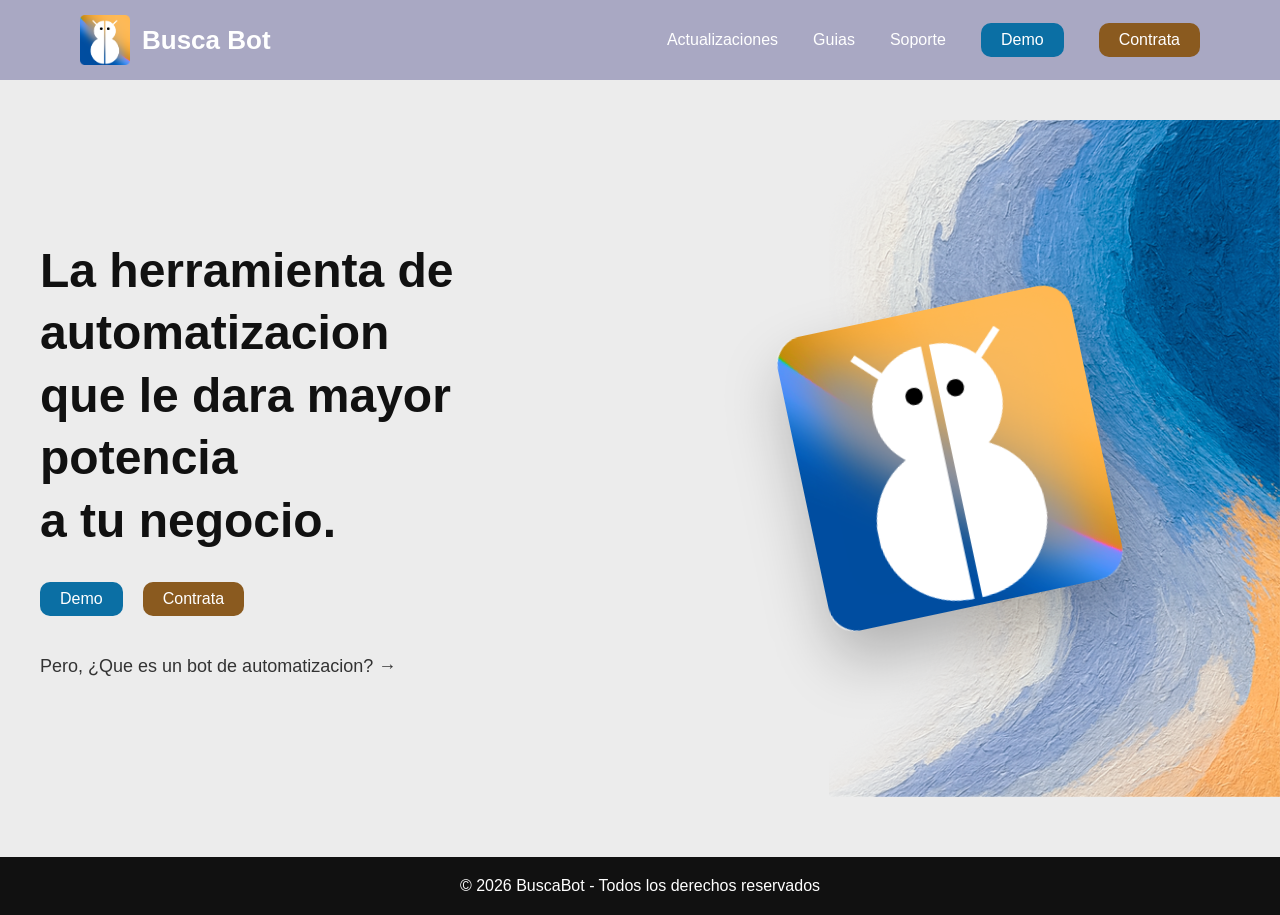
==== index.html @ aaa68b49 "Primera pagina beta 1 puede mejorar" ====
<!DOCTYPE html>
<html lang="es">
<head>
  <meta charset="UTF-8">
  <meta name="viewport" content="width=device-width, initial-scale=1.0">
  <title>BuscaBot</title>
  <link rel="icon" href="Imagenes/BBico.png">
 <link rel="stylesheet" href="diseño.css">
</head>

<body>

<header>
  <div class="header-box">
    
    <div class="logo-area">
      <img src="Imagenes/BBico.png" width="50">
      <h1>Busca Bot</h1>
    </div>

    <nav>
      <a href="#">Actualizaciones</a>
      <a href="#">Guias</a>
      <a href="#">Soporte</a>

      <a href="#" class="btn-demo">Demo</a>
      <a href="#" class="btn-contrata">Contrata</a>
    </nav>

  </div>
</header>

<main>

  <!-- HERO NUEVO -->
  <section class="hero">
    <div class="hero-container">

      <div class="hero-left">
        <h2>
          La herramienta de automatizacion<br>
          que le dara mayor potencia<br>
          a tu negocio.
        </h2>

        <div class="hero-buttons">
          <a href="#" class="btn-demo">Demo</a>
          <a href="#" class="btn-contrata">Contrata</a>
        </div>

        <p class="hero-link">
          Pero, ¿Que es un bot de automatizacion? →
        </p>
      </div>
      
      <div class="hero-right">
        <img src="Imagenes/BBico.png" alt="Bot">
      </div>

    </div>
  </section>

</main>

<footer>
  <p>© 2026 BuscaBot - Todos los derechos reservados</p>
</footer>

</body>
</html>
---- diseño.css ----
/* =========================
   RESET GENERAL
========================= */
*{
  margin:0;
  padding:0;
  box-sizing:border-box;
}

body{
  font-family:"Century Gothic", sans-serif;
  background:#ececec;
  overflow-x:hidden;
}

/* =========================
   HEADER
========================= */
header{
  position:fixed;
  top:0;
  width:100%;
  background:#a9a8c3;
  z-index:1000;
}

.header-box{
  max-width:1200px;
  margin:auto;
  padding:15px 40px;
  display:flex;
  justify-content:space-between;
  align-items:center;
}

.logo-area{
  display:flex;
  align-items:center;
  gap:12px;
}

.logo-area h1{
  color:white;
  font-size:26px;
  font-weight:600;
}

/* =========================
   NAV
========================= */
nav{
  display:flex;
  align-items:center;
  gap:35px;
}

nav a{
  text-decoration:none;
  color:white;
  font-weight:500;
  transition:.3s;
}

nav a:hover{
  opacity:.7;
}

/* =========================
   BOTONES
========================= */
.btn-demo,
.btn-contrata{
  color:white;
  text-decoration:none;
  display:inline-block;
  padding:8px 20px;
  border-radius:10px;
  transition:.3s;
}

.btn-demo{
  background:#0b6fa4;
}

.btn-contrata{
  background:#8a5a1f;
}

.btn-demo:hover{
  background:#095a85;
}

.btn-contrata:hover{
  background:#6f4718;
}

/* =========================
   MAIN
========================= */
main{
  margin-top:120px;
}

/* =========================
   HERO
========================= */
.hero{
  padding:120px 40px;
  position:relative;
  background:#ececec;
}

/* 🔥 FONDO DECORATIVO SOLO DERECHA */
.hero::after{
  content:"";
  position:absolute;
  top:0;
  right:0;
  width:55%;
  height:100%;
  background:url("Imagenes/fondo.png") no-repeat right center;
  background-size:contain;
  pointer-events:none;
}

/* CONTENIDO */
.hero-container{
  max-width:1200px;
  margin:auto;
  display:flex;
  justify-content:space-between;
  align-items:center;
  gap:40px;
  position:relative;
  z-index:2;
}

/* IZQUIERDA */
.hero-left{
  flex:1;
}

.hero-left h2{
  font-size:48px;
  line-height:1.3;
  margin-bottom:30px;
  font-weight:700;
  color:#111;
}

.hero-buttons{
  display:flex;
  gap:20px;
  margin-bottom:40px;
}

.hero-link{
  color:#333;
  font-size:18px;
}

/* DERECHA */
.hero-right{
  flex:1;
  display:flex;
  justify-content:center;
}

/* 🔥 ANIMACION IMAGEN */
.hero-right img{
  width:300px;
  border-radius:25px;
  box-shadow:0 30px 60px rgba(0,0,0,.25);

  opacity:0;
  transform:translateX(80px) rotate(-20deg) scale(0.8);
  animation:imagenEntrada 1.2s ease-out forwards;
}

.hero-right img:hover{
  transform:rotate(0deg) scale(1.05);
  transition:.4s;
}

/* KEYFRAMES */
@keyframes imagenEntrada{
  0%{
    opacity:0;
    transform:translateX(80px) rotate(-20deg) scale(0.8);
  }
  60%{
    opacity:1;
    transform:translateX(-10px) rotate(-8deg) scale(1.05);
  }
  100%{
    opacity:1;
    transform:translateX(0) rotate(-12deg) scale(1);
  }
}

/* =========================
   FOOTER
========================= */
footer{
  background:#111;
  color:white;
  text-align:center;
  padding:20px;
  margin-top:60px;
}

/* =========================
   RESPONSIVE
========================= */
@media(max-width:900px){

  .hero-container{
    flex-direction:column;
    text-align:center;
  }

  .hero-left h2{
    font-size:32px;
  }

  .hero-buttons{
    justify-content:center;
  }

  .hero-right img{
    width:220px;
  }

  /* En móvil quitamos fondo decorativo */
  .hero::after{
    display:none;
  }
}
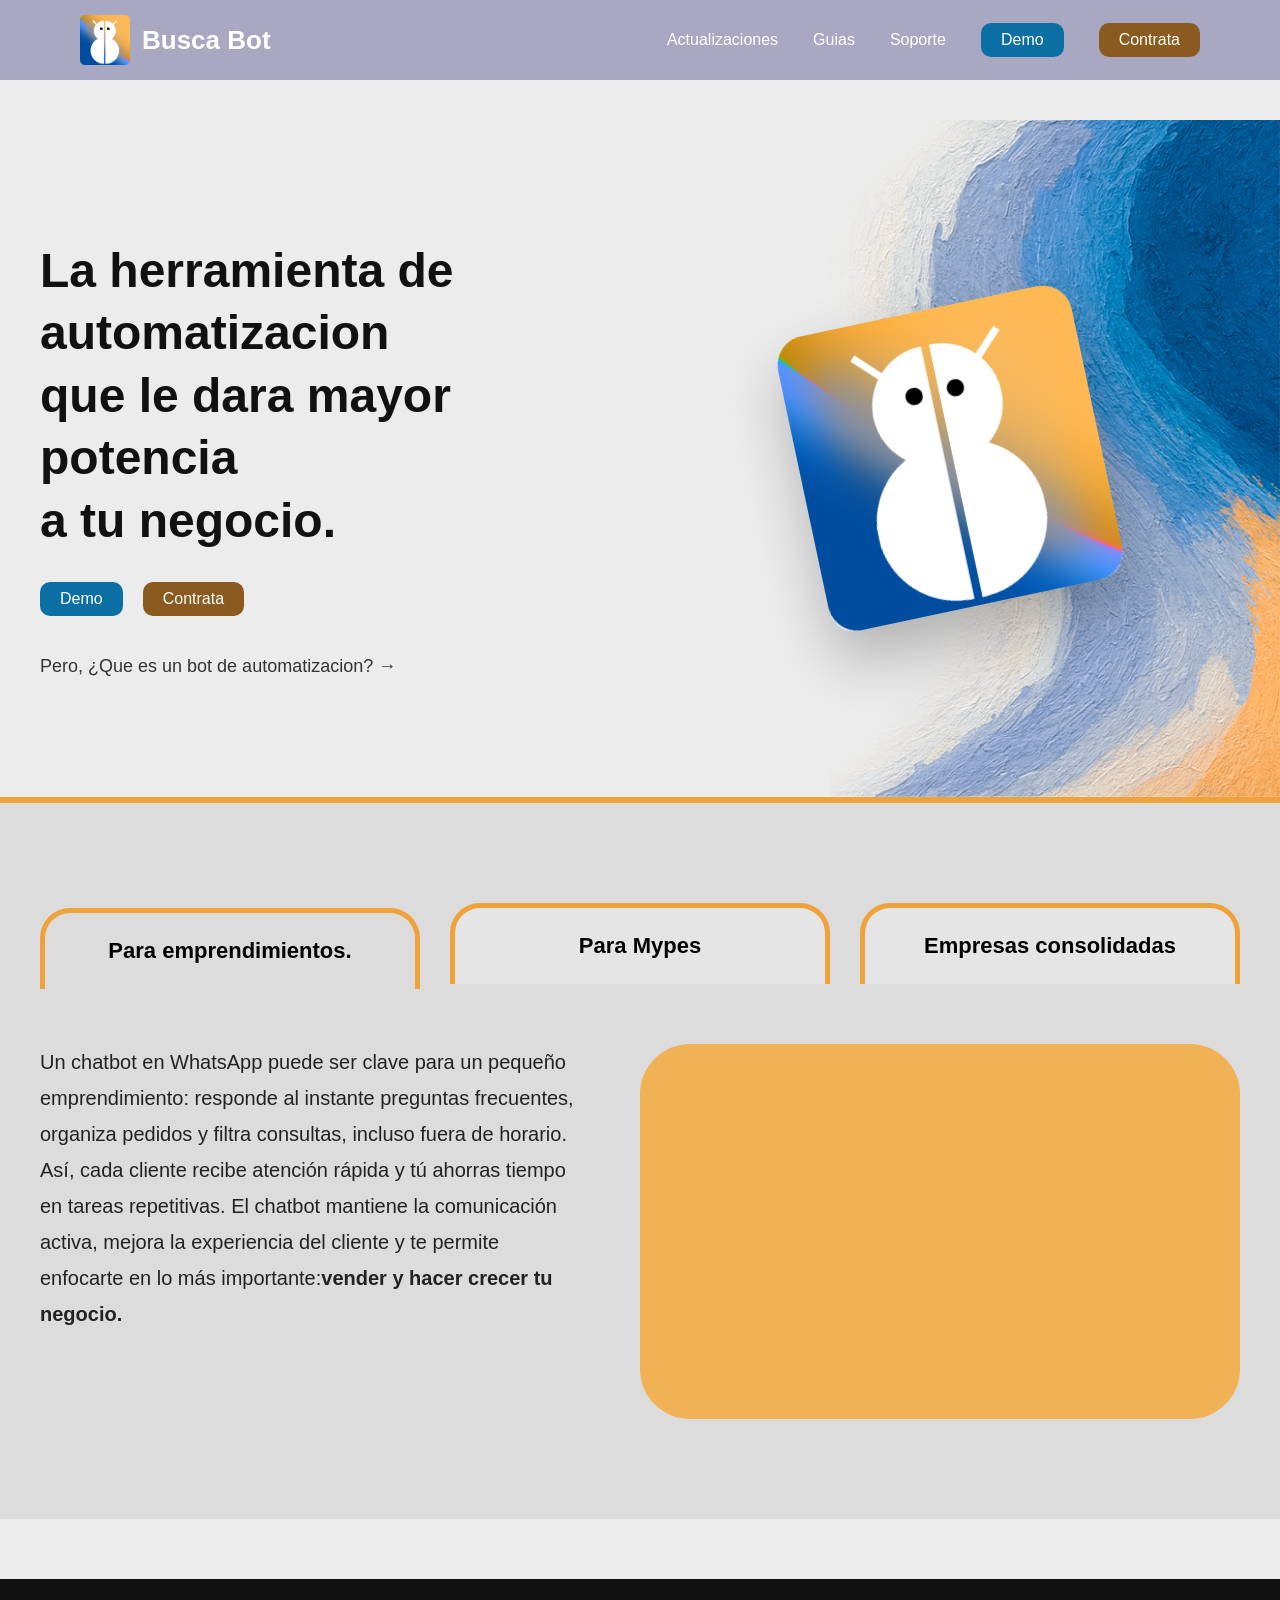
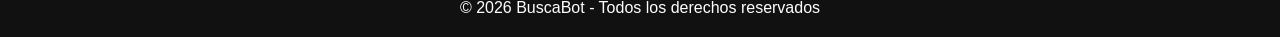
==== commit 4fdad73e: "Pagina 2 del WS falta informacion de las otras secciones y el video de demostracion" ====
--- a/index.html
+++ b/index.html
@@ -5,7 +5,7 @@
   <meta name="viewport" content="width=device-width, initial-scale=1.0">
   <title>BuscaBot</title>
   <link rel="icon" href="Imagenes/BBico.png">
- <link rel="stylesheet" href="diseño.css">
+  <link rel="stylesheet" href="diseño.css">
 </head>
 
 <body>
@@ -32,7 +32,7 @@
 
 <main>
 
-  <!-- HERO NUEVO -->
+  <!-- HERO -->
   <section class="hero">
     <div class="hero-container">
 
@@ -60,11 +60,89 @@
     </div>
   </section>
 
+
+  <!-- =========================
+       PAGINA 2
+  ========================== -->
+
+  <section class="pagina2">
+
+    <div class="tabs-container">
+      <div class="tab active" data-tab="emprendimientos">Para emprendimientos.</div>
+      <div class="tab" data-tab="mypes">Para Mypes</div>
+      <div class="tab" data-tab="empresas">Empresas consolidadas</div>
+    </div>
+
+    <div class="pagina2-container">
+
+      <div class="pagina2-texto">
+
+    <div class="contenido active" id="emprendimientos">
+      <p>
+        Un chatbot en WhatsApp puede ser clave para
+        un pequeño emprendimiento: responde al
+        instante preguntas frecuentes, organiza
+        pedidos y filtra consultas, incluso fuera de
+        horario. Así, cada cliente recibe atención
+        rápida y tú ahorras tiempo en tareas
+        repetitivas. El chatbot mantiene la
+        comunicación activa, mejora la experiencia
+        del cliente y te permite enfocarte en lo más
+        importante:<strong>vender y hacer crecer tu negocio.</strong>
+      </p>
+    </div>
+
+    <div class="contenido" id="mypes">
+      <p>
+        Texto 
+        <strong>Importante</strong>
+      </p>
+    </div>
+
+    <div class="contenido" id="empresas">
+      <p>
+        Texto
+        <strong>Importante</strong>
+      </p>
+    </div>
+
+</div>
+
+      <div class="pagina2-video">
+        <iframe 
+          src="https://www.youtube.com/embed/gKKed797sIg" 
+          title="Video demo"
+          frameborder="0"
+          allow="accelerometer; autoplay; clipboard-write; encrypted-media; gyroscope; picture-in-picture"
+          allowfullscreen>
+        </iframe>
+      </div>
+    </div>
+
+  </section>
+
 </main>
 
 <footer>
   <p>© 2026 BuscaBot - Todos los derechos reservados</p>
 </footer>
+<script>
+  const tabs = document.querySelectorAll(".tab");
+  const contenidos = document.querySelectorAll(".contenido");
 
+  tabs.forEach(tab => {
+    tab.addEventListener("click", () => {
+
+      // quitar active a todas
+      tabs.forEach(t => t.classList.remove("active"));
+      contenidos.forEach(c => c.classList.remove("active"));
+
+      // activar la clickeada
+      tab.classList.add("active");
+      document.getElementById(tab.dataset.tab).classList.add("active");
+
+    });
+  });
+</script>
 </body>
 </html>
--- a/diseño.css
+++ b/diseño.css
@@ -235,4 +235,96 @@
   .hero::after{
     display:none;
   }
+
+}
+/* =========================
+   PAGINA 2
+========================= */
+
+.pagina2{
+  padding:100px 40px;
+  background:#dcdcdc;
+  border-top:6px solid #f0a23a;
+}
+
+.tabs-container{
+  max-width:1200px;
+  margin:auto;
+  display:flex;
+  gap:30px;
+  margin-bottom:60px;
+}
+
+.tab{
+  flex:1;
+  text-align:center;
+  padding:25px;
+  font-size:22px;
+  font-weight:600;
+  background:#e5e5e5;
+  border:5px solid #f0a23a;
+  border-bottom:none;
+  border-radius:30px 30px 0 0;
+}
+
+.tab.active{
+  background:#dcdcdc;
+}
+
+.pagina2-container{
+  max-width:1200px;
+  margin:auto;
+  display:flex;
+  justify-content:space-between;
+  gap:60px;
+}
+
+.pagina2-texto{
+  flex:1;
+  font-size:20px;
+  line-height:1.8;
+  color:#222;
+}
+
+.pagina2-video{
+  flex:1;
+  background:#f0b254;
+  border-radius:50px;
+  padding:30px;
+  display:flex;
+  justify-content:center;
+  align-items:center;
+}
+
+.pagina2-video iframe{
+  width:100%;
+  height:315px;
+  border-radius:25px;
+}
+/* Contenido oculto */
+.contenido{
+  display:none;
+  animation:fade 0.4s ease-in-out;
+}
+
+.contenido.active{
+  display:block;
+}
+
+/* Animación suave */
+@keyframes fade{
+  from{
+    opacity:0;
+    transform:translateY(10px);
+  }
+  to{
+    opacity:1;
+    transform:translateY(0);
+  }
+}
+
+/* Tab activa más marcada */
+.tab.active{
+  background:#dcdcdc;
+  transform:translateY(5px);
 }
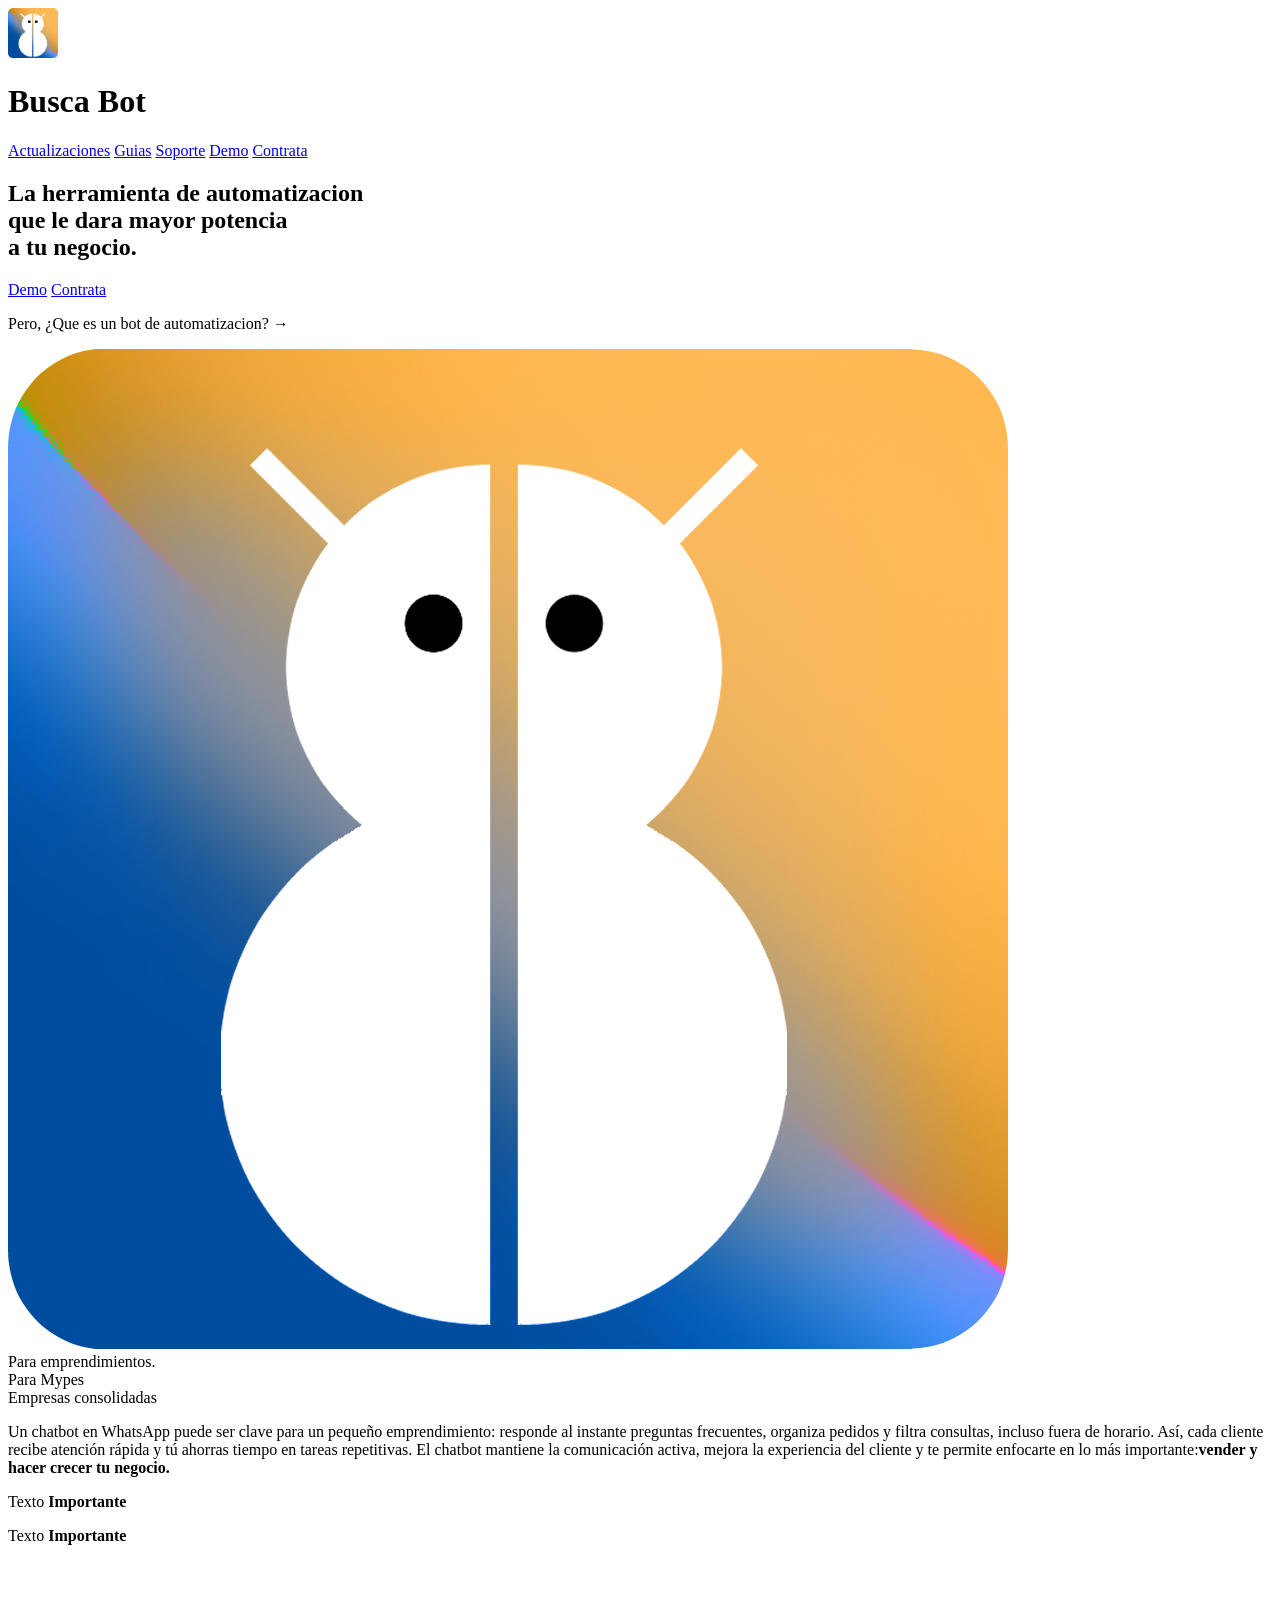
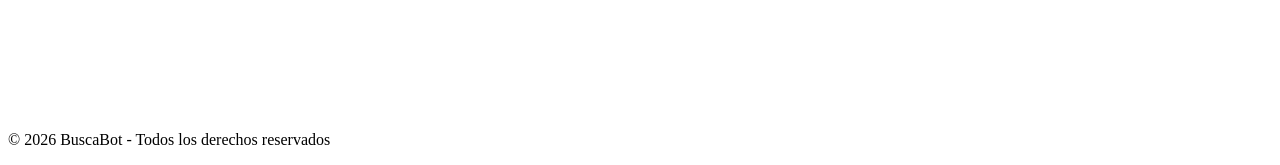
==== commit 528c8bc7: "Corrección del css" ====
--- a/index.html
+++ b/index.html
@@ -5,7 +5,7 @@
   <meta name="viewport" content="width=device-width, initial-scale=1.0">
   <title>BuscaBot</title>
   <link rel="icon" href="Imagenes/BBico.png">
-  <link rel="stylesheet" href="diseño.css">
+  <link rel="stylesheet" href="/BuscaBot/css/style.css">
 </head>
 
 <body>
@@ -145,4 +145,5 @@
   });
 </script>
 </body>
-</html>+
+</html>
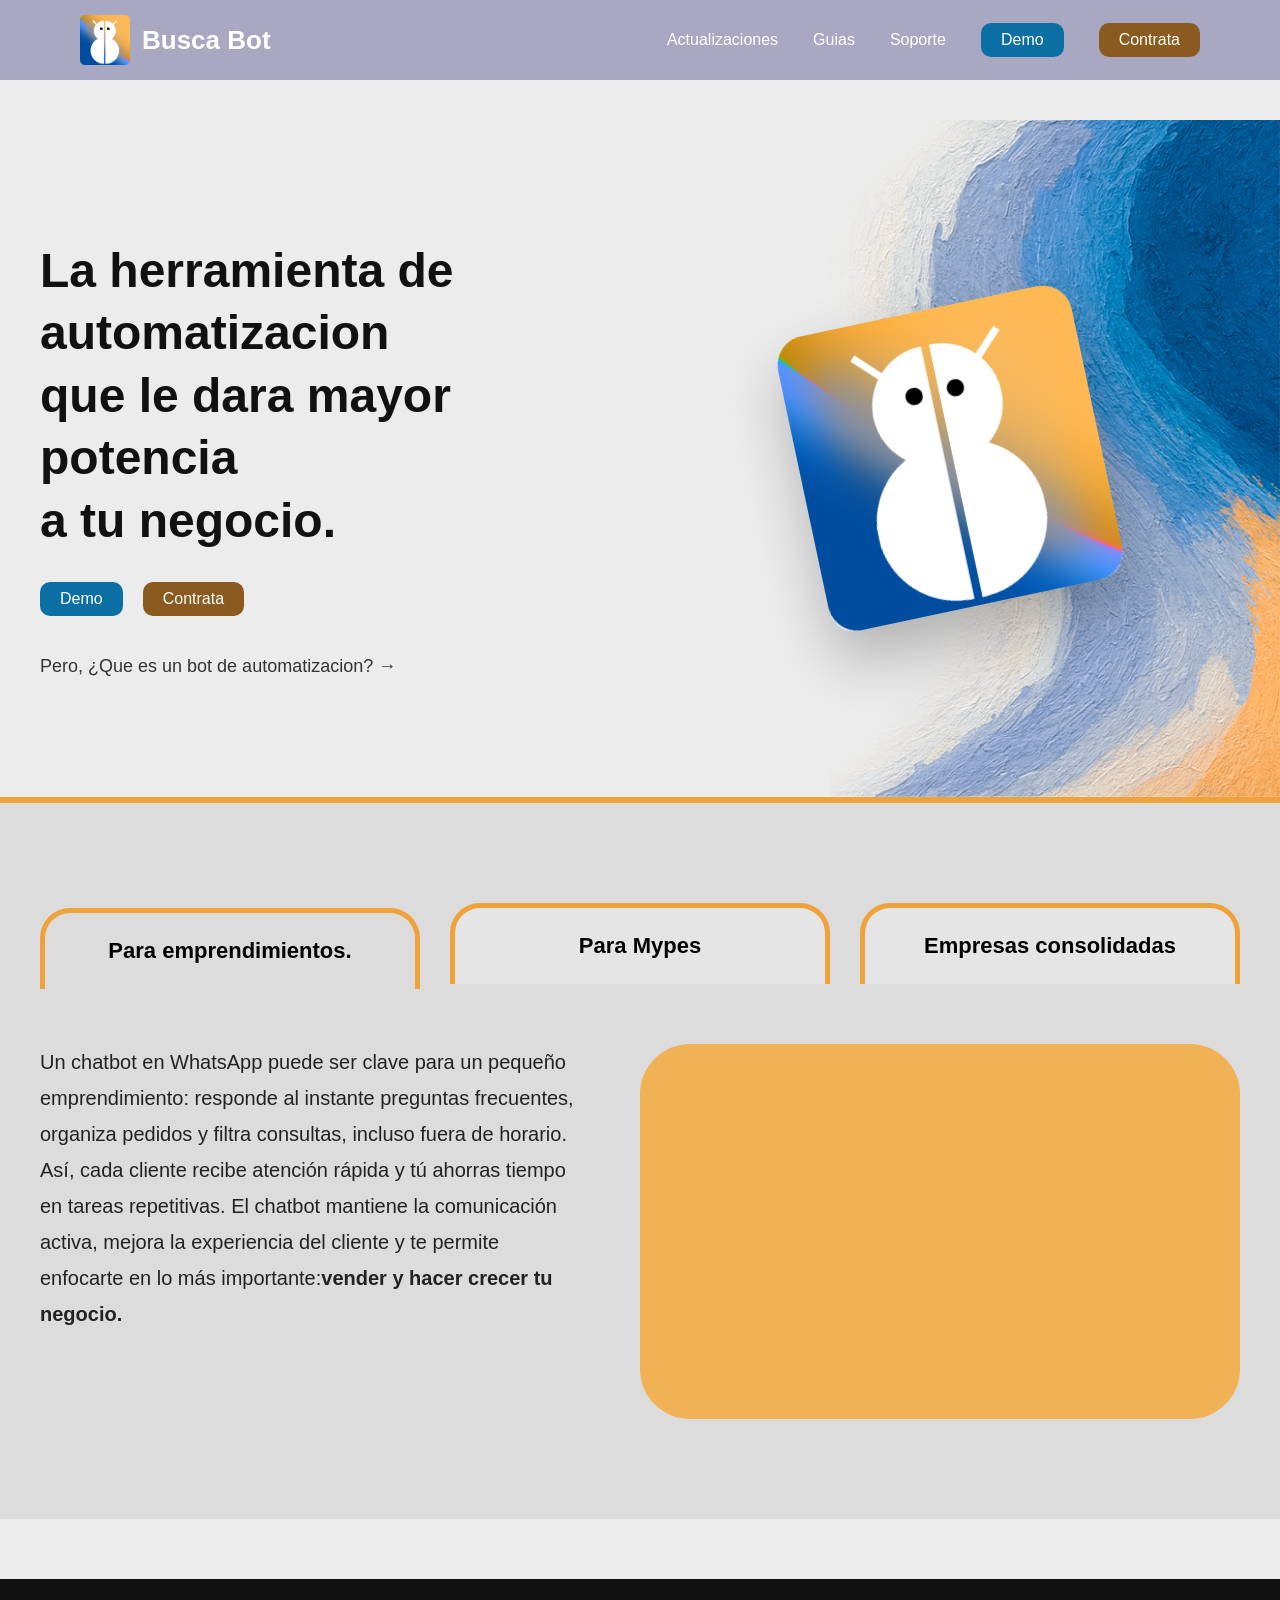
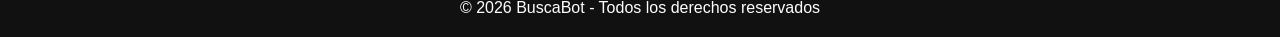
==== commit 1f1db240: "Update index.html" ====
--- a/index.html
+++ b/index.html
@@ -5,7 +5,7 @@
   <meta name="viewport" content="width=device-width, initial-scale=1.0">
   <title>BuscaBot</title>
   <link rel="icon" href="Imagenes/BBico.png">
-  <link rel="stylesheet" href="/BuscaBot/css/style.css">
+  <link rel="stylesheet" href="diseño.css">
 </head>
 
 <body>
@@ -147,3 +147,5 @@
 </body>
 
 </html>
+
+
--- a/diseño.css
+++ b/diseño.css
@@ -0,0 +1,330 @@
+/* =========================
+   RESET GENERAL
+========================= */
+*{
+  margin:0;
+  padding:0;
+  box-sizing:border-box;
+}
+
+body{
+  font-family:"Century Gothic", sans-serif;
+  background:#ececec;
+  overflow-x:hidden;
+}
+
+/* =========================
+   HEADER
+========================= */
+header{
+  position:fixed;
+  top:0;
+  width:100%;
+  background:#a9a8c3;
+  z-index:1000;
+}
+
+.header-box{
+  max-width:1200px;
+  margin:auto;
+  padding:15px 40px;
+  display:flex;
+  justify-content:space-between;
+  align-items:center;
+}
+
+.logo-area{
+  display:flex;
+  align-items:center;
+  gap:12px;
+}
+
+.logo-area h1{
+  color:white;
+  font-size:26px;
+  font-weight:600;
+}
+
+/* =========================
+   NAV
+========================= */
+nav{
+  display:flex;
+  align-items:center;
+  gap:35px;
+}
+
+nav a{
+  text-decoration:none;
+  color:white;
+  font-weight:500;
+  transition:.3s;
+}
+
+nav a:hover{
+  opacity:.7;
+}
+
+/* =========================
+   BOTONES
+========================= */
+.btn-demo,
+.btn-contrata{
+  color:white;
+  text-decoration:none;
+  display:inline-block;
+  padding:8px 20px;
+  border-radius:10px;
+  transition:.3s;
+}
+
+.btn-demo{
+  background:#0b6fa4;
+}
+
+.btn-contrata{
+  background:#8a5a1f;
+}
+
+.btn-demo:hover{
+  background:#095a85;
+}
+
+.btn-contrata:hover{
+  background:#6f4718;
+}
+
+/* =========================
+   MAIN
+========================= */
+main{
+  margin-top:120px;
+}
+
+/* =========================
+   HERO
+========================= */
+.hero{
+  padding:120px 40px;
+  position:relative;
+  background:#ececec;
+}
+
+/* 🔥 FONDO DECORATIVO SOLO DERECHA */
+.hero::after{
+  content:"";
+  position:absolute;
+  top:0;
+  right:0;
+  width:55%;
+  height:100%;
+  background:url("Imagenes/fondo.png") no-repeat right center;
+  background-size:contain;
+  pointer-events:none;
+}
+
+/* CONTENIDO */
+.hero-container{
+  max-width:1200px;
+  margin:auto;
+  display:flex;
+  justify-content:space-between;
+  align-items:center;
+  gap:40px;
+  position:relative;
+  z-index:2;
+}
+
+/* IZQUIERDA */
+.hero-left{
+  flex:1;
+}
+
+.hero-left h2{
+  font-size:48px;
+  line-height:1.3;
+  margin-bottom:30px;
+  font-weight:700;
+  color:#111;
+}
+
+.hero-buttons{
+  display:flex;
+  gap:20px;
+  margin-bottom:40px;
+}
+
+.hero-link{
+  color:#333;
+  font-size:18px;
+}
+
+/* DERECHA */
+.hero-right{
+  flex:1;
+  display:flex;
+  justify-content:center;
+}
+
+/* 🔥 ANIMACION IMAGEN */
+.hero-right img{
+  width:300px;
+  border-radius:25px;
+  box-shadow:0 30px 60px rgba(0,0,0,.25);
+
+  opacity:0;
+  transform:translateX(80px) rotate(-20deg) scale(0.8);
+  animation:imagenEntrada 1.2s ease-out forwards;
+}
+
+.hero-right img:hover{
+  transform:rotate(0deg) scale(1.05);
+  transition:.4s;
+}
+
+/* KEYFRAMES */
+@keyframes imagenEntrada{
+  0%{
+    opacity:0;
+    transform:translateX(80px) rotate(-20deg) scale(0.8);
+  }
+  60%{
+    opacity:1;
+    transform:translateX(-10px) rotate(-8deg) scale(1.05);
+  }
+  100%{
+    opacity:1;
+    transform:translateX(0) rotate(-12deg) scale(1);
+  }
+}
+
+/* =========================
+   FOOTER
+========================= */
+footer{
+  background:#111;
+  color:white;
+  text-align:center;
+  padding:20px;
+  margin-top:60px;
+}
+
+/* =========================
+   RESPONSIVE
+========================= */
+@media(max-width:900px){
+
+  .hero-container{
+    flex-direction:column;
+    text-align:center;
+  }
+
+  .hero-left h2{
+    font-size:32px;
+  }
+
+  .hero-buttons{
+    justify-content:center;
+  }
+
+  .hero-right img{
+    width:220px;
+  }
+
+  /* En móvil quitamos fondo decorativo */
+  .hero::after{
+    display:none;
+  }
+
+}
+/* =========================
+   PAGINA 2
+========================= */
+
+.pagina2{
+  padding:100px 40px;
+  background:#dcdcdc;
+  border-top:6px solid #f0a23a;
+}
+
+.tabs-container{
+  max-width:1200px;
+  margin:auto;
+  display:flex;
+  gap:30px;
+  margin-bottom:60px;
+}
+
+.tab{
+  flex:1;
+  text-align:center;
+  padding:25px;
+  font-size:22px;
+  font-weight:600;
+  background:#e5e5e5;
+  border:5px solid #f0a23a;
+  border-bottom:none;
+  border-radius:30px 30px 0 0;
+}
+
+.tab.active{
+  background:#dcdcdc;
+}
+
+.pagina2-container{
+  max-width:1200px;
+  margin:auto;
+  display:flex;
+  justify-content:space-between;
+  gap:60px;
+}
+
+.pagina2-texto{
+  flex:1;
+  font-size:20px;
+  line-height:1.8;
+  color:#222;
+}
+
+.pagina2-video{
+  flex:1;
+  background:#f0b254;
+  border-radius:50px;
+  padding:30px;
+  display:flex;
+  justify-content:center;
+  align-items:center;
+}
+
+.pagina2-video iframe{
+  width:100%;
+  height:315px;
+  border-radius:25px;
+}
+/* Contenido oculto */
+.contenido{
+  display:none;
+  animation:fade 0.4s ease-in-out;
+}
+
+.contenido.active{
+  display:block;
+}
+
+/* Animación suave */
+@keyframes fade{
+  from{
+    opacity:0;
+    transform:translateY(10px);
+  }
+  to{
+    opacity:1;
+    transform:translateY(0);
+  }
+}
+
+/* Tab activa más marcada */
+.tab.active{
+  background:#dcdcdc;
+  transform:translateY(5px);
+}
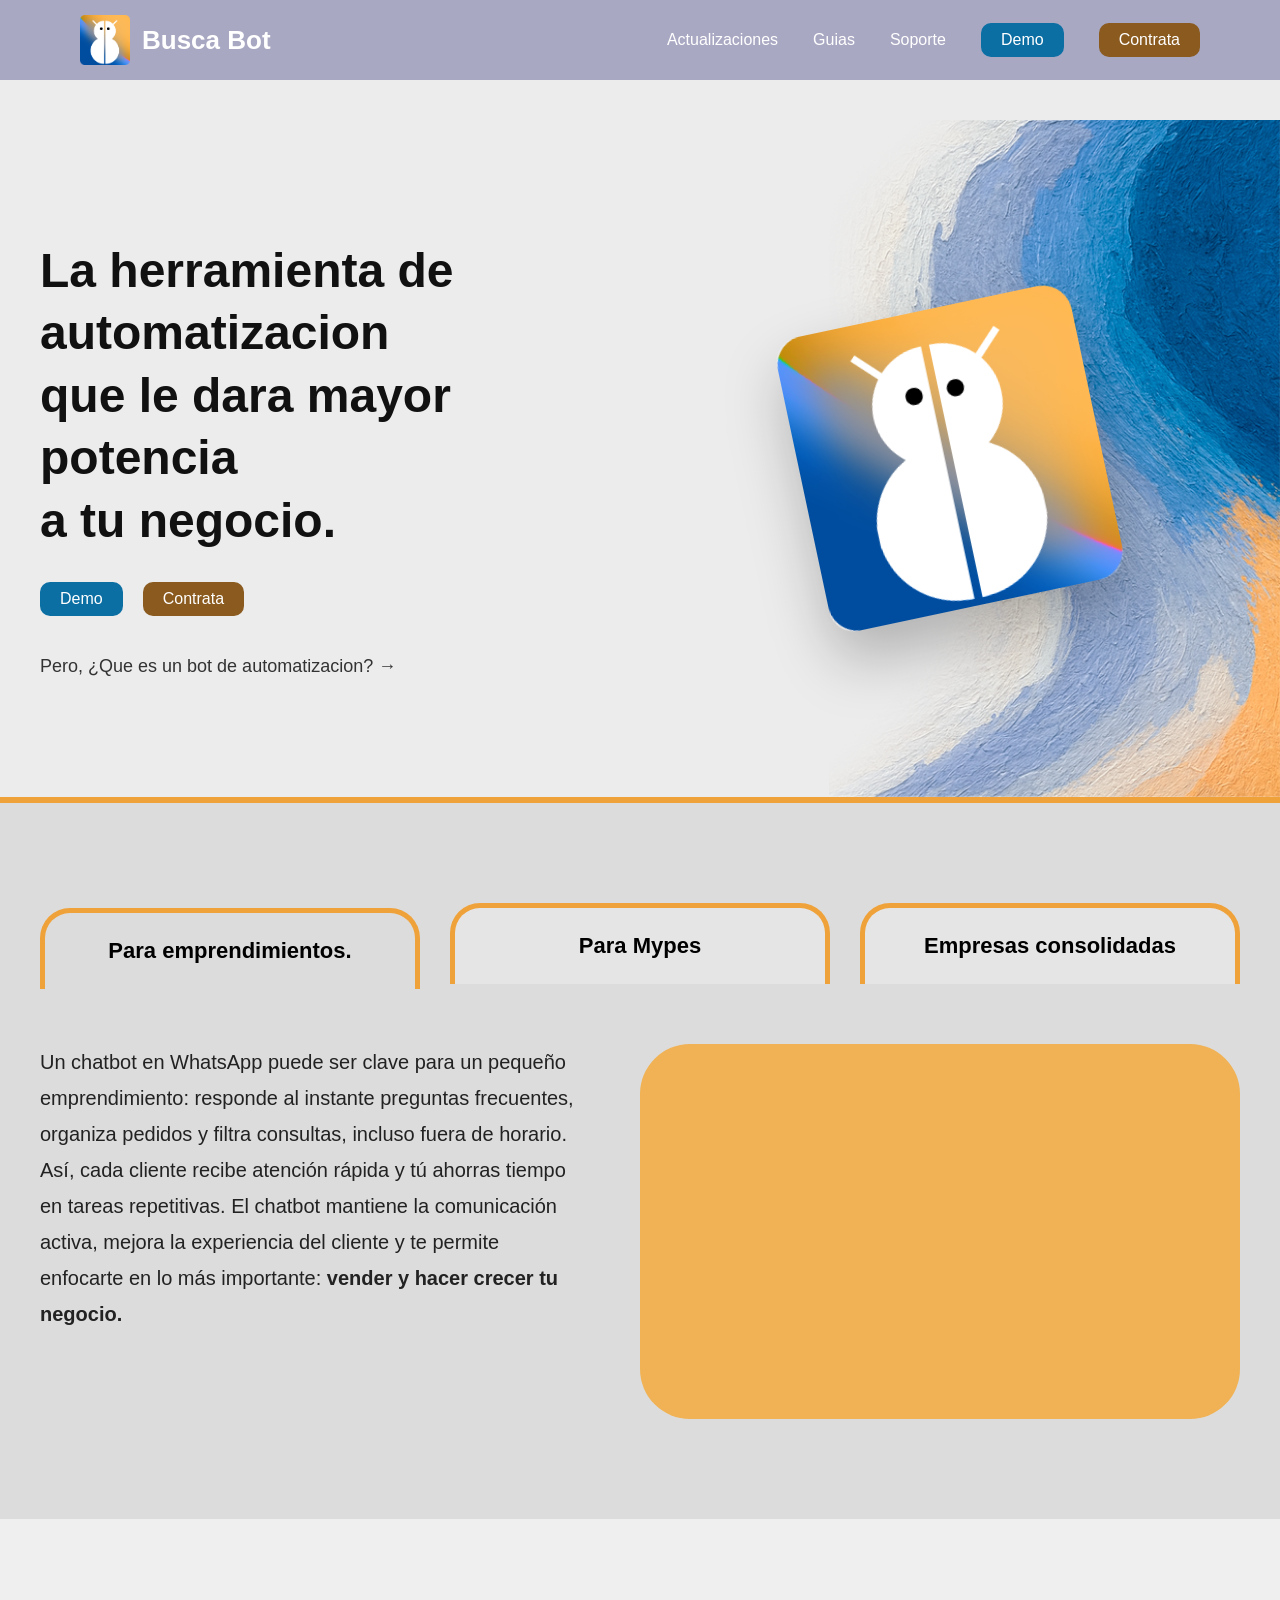
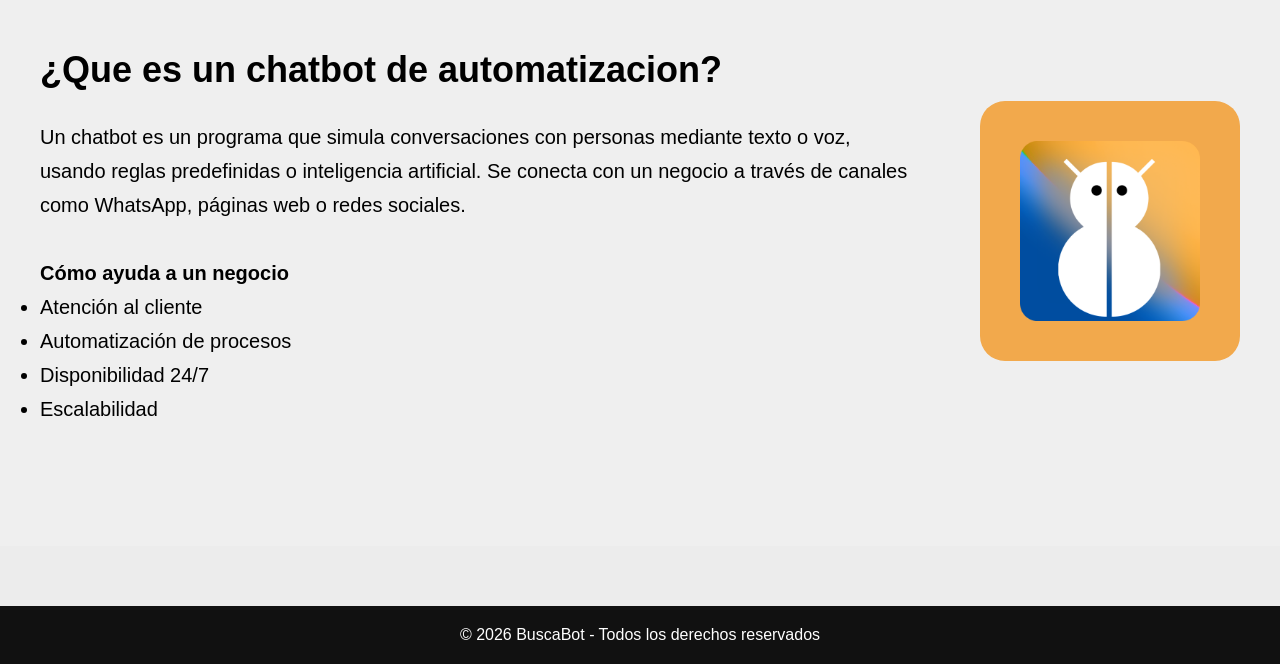
==== commit 5005291b: "Pagina 3 completada barra de redes sociales implementada y funcional" ====
--- a/index.html
+++ b/index.html
@@ -32,120 +32,217 @@
 
 <main>
 
-  <!-- HERO -->
-  <section class="hero">
-    <div class="hero-container">
-
-      <div class="hero-left">
-        <h2>
-          La herramienta de automatizacion<br>
-          que le dara mayor potencia<br>
-          a tu negocio.
-        </h2>
-
-        <div class="hero-buttons">
-          <a href="#" class="btn-demo">Demo</a>
-          <a href="#" class="btn-contrata">Contrata</a>
-        </div>
-
-        <p class="hero-link">
-          Pero, ¿Que es un bot de automatizacion? →
-        </p>
-      </div>
+<!-- HERO -->
+<section class="hero">
+<div class="hero-container">
+
+<div class="hero-left">
+<h2>
+La herramienta de automatizacion<br>
+que le dara mayor potencia<br>
+a tu negocio.
+</h2>
+
+<div class="hero-buttons">
+<a href="#" class="btn-demo">Demo</a>
+<a href="#" class="btn-contrata">Contrata</a>
+</div>
+
+<p class="hero-link">
+Pero, ¿Que es un bot de automatizacion? →
+</p>
+</div>
       
-      <div class="hero-right">
-        <img src="Imagenes/BBico.png" alt="Bot">
-      </div>
-
-    </div>
-  </section>
-
-
-  <!-- =========================
-       PAGINA 2
-  ========================== -->
-
-  <section class="pagina2">
-
-    <div class="tabs-container">
-      <div class="tab active" data-tab="emprendimientos">Para emprendimientos.</div>
-      <div class="tab" data-tab="mypes">Para Mypes</div>
-      <div class="tab" data-tab="empresas">Empresas consolidadas</div>
-    </div>
-
-    <div class="pagina2-container">
-
-      <div class="pagina2-texto">
-
-    <div class="contenido active" id="emprendimientos">
-      <p>
-        Un chatbot en WhatsApp puede ser clave para
-        un pequeño emprendimiento: responde al
-        instante preguntas frecuentes, organiza
-        pedidos y filtra consultas, incluso fuera de
-        horario. Así, cada cliente recibe atención
-        rápida y tú ahorras tiempo en tareas
-        repetitivas. El chatbot mantiene la
-        comunicación activa, mejora la experiencia
-        del cliente y te permite enfocarte en lo más
-        importante:<strong>vender y hacer crecer tu negocio.</strong>
-      </p>
-    </div>
-
-    <div class="contenido" id="mypes">
-      <p>
-        Texto 
-        <strong>Importante</strong>
-      </p>
-    </div>
-
-    <div class="contenido" id="empresas">
-      <p>
-        Texto
-        <strong>Importante</strong>
-      </p>
-    </div>
-
-</div>
-
-      <div class="pagina2-video">
-        <iframe 
-          src="https://www.youtube.com/embed/gKKed797sIg" 
-          title="Video demo"
-          frameborder="0"
-          allow="accelerometer; autoplay; clipboard-write; encrypted-media; gyroscope; picture-in-picture"
-          allowfullscreen>
-        </iframe>
-      </div>
-    </div>
-
-  </section>
+<div class="hero-right">
+<img src="Imagenes/BBico.png" alt="Bot">
+</div>
+
+</div>
+</section>
+
+
+<!-- PAGINA 2 -->
+
+<section class="pagina2">
+
+<div class="tabs-container">
+<div class="tab active" data-tab="emprendimientos">Para emprendimientos.</div>
+<div class="tab" data-tab="mypes">Para Mypes</div>
+<div class="tab" data-tab="empresas">Empresas consolidadas</div>
+</div>
+
+<div class="pagina2-container">
+
+<div class="pagina2-texto">
+
+<div class="contenido active" id="emprendimientos">
+<p>
+Un chatbot en WhatsApp puede ser clave para
+un pequeño emprendimiento: responde al
+instante preguntas frecuentes, organiza
+pedidos y filtra consultas, incluso fuera de
+horario. Así, cada cliente recibe atención
+rápida y tú ahorras tiempo en tareas
+repetitivas. El chatbot mantiene la
+comunicación activa, mejora la experiencia
+del cliente y te permite enfocarte en lo más
+importante: <strong>vender y hacer crecer tu negocio.</strong>
+</p>
+</div>
+
+<div class="contenido" id="mypes">
+<p>
+Texto
+<strong>Importante</strong>
+</p>
+</div>
+
+<div class="contenido" id="empresas">
+<p>
+Texto
+<strong>Importante</strong>
+</p>
+</div>
+
+</div>
+
+<div class="pagina2-video">
+<iframe 
+src="https://www.youtube.com/embed/gKKed797sIg"
+title="Video demo"
+frameborder="0"
+allow="accelerometer; autoplay; clipboard-write; encrypted-media; gyroscope; picture-in-picture"
+allowfullscreen>
+</iframe>
+</div>
+
+</div>
+
+</section>
+
+
+<!-- PAGINA 3 -->
+
+<section class="pagina3">
+
+<div class="social-bar" id="socialBar">
+
+<a href="https://x.com/buscabotx" target="_blank">
+<img src="Iconos/XLogo.png">
+</a>
+
+<a href="https://www.facebook.com/profile.php?id=61582266596340" target="_blank">
+<img src="Iconos/FaceLogo.png">
+</a>
+
+<a href="https://www.instagram.com/buscabotig" target="_blank">
+<img src="Iconos/InstaLogo.png">
+</a>
+
+<a href="https://www.youtube.com/@BuscaBotYT" target="_blank">
+<img src="Iconos/YtLogo.png">
+</a>
+
+<a href="https://www.tiktok.com/@buscabottt" target="_blank">
+<img src="Iconos/TiktokLogo.png">
+</a>
+
+</div>
+
+
+<div class="pagina3-container">
+
+<div class="pagina3-texto">
+
+<h2>¿Que es un chatbot de automatizacion?</h2>
+
+<p>
+Un chatbot es un programa que simula conversaciones con personas mediante
+texto o voz, usando reglas predefinidas o inteligencia artificial.
+Se conecta con un negocio a través de canales como WhatsApp,
+páginas web o redes sociales.
+</p>
+
+<br>
+
+<p><strong>Cómo ayuda a un negocio</strong></p>
+
+<ul>
+<li>Atención al cliente</li>
+<li>Automatización de procesos</li>
+<li>Disponibilidad 24/7</li>
+<li>Escalabilidad</li>
+</ul>
+
+</div>
+
+<div class="pagina3-imagen">
+<img src="Imagenes/BBico.png">
+</div>
+
+</div>
+
+</section>
 
 </main>
 
+
 <footer>
-  <p>© 2026 BuscaBot - Todos los derechos reservados</p>
+<p>© 2026 BuscaBot - Todos los derechos reservados</p>
 </footer>
+
+
+<!-- POPUP -->
+
+<div class="bot-popup" id="botPopup">
+
+<div class="bot-header">
+<img src="Imagenes/BBico.png">
+<span>Busca Bot (beta)</span>
+<button id="cerrarBot">X</button>
+</div>
+
+<p>
+¿Está convencido?, vea nuestros planes y vea cual se adapta a usted!
+</p>
+
+<a href="#" class="bot-link">→</a>
+
+</div>
+
+
+<!-- SCRIPT LIMPIO -->
+
 <script>
-  const tabs = document.querySelectorAll(".tab");
-  const contenidos = document.querySelectorAll(".contenido");
-
-  tabs.forEach(tab => {
-    tab.addEventListener("click", () => {
-
-      // quitar active a todas
-      tabs.forEach(t => t.classList.remove("active"));
-      contenidos.forEach(c => c.classList.remove("active"));
-
-      // activar la clickeada
-      tab.classList.add("active");
-      document.getElementById(tab.dataset.tab).classList.add("active");
-
-    });
-  });
+
+const socialBar = document.getElementById("socialBar");
+const pagina3 = document.querySelector(".pagina3");
+const botPopup = document.getElementById("botPopup");
+const cerrarBot = document.getElementById("cerrarBot");
+
+window.addEventListener("scroll", () => {
+
+const posicion = pagina3.getBoundingClientRect().top;
+
+if(posicion < window.innerHeight/2){
+
+socialBar.classList.add("social-visible");
+botPopup.classList.add("bot-visible");
+
+}else{
+
+socialBar.classList.remove("social-visible");
+botPopup.classList.remove("bot-visible");
+
+}
+
+});
+
+cerrarBot.addEventListener("click", () => {
+botPopup.style.display="none";
+});
+
 </script>
+
 </body>
-
-</html>
-
-
+</html>
--- a/diseño.css
+++ b/diseño.css
@@ -327,4 +327,126 @@
 .tab.active{
   background:#dcdcdc;
   transform:translateY(5px);
+}
+/* =========================
+   PAGINA 3
+========================= */
+
+.pagina3{
+padding:120px 40px;
+background:#efefef;
+position:relative;
+}
+
+.pagina3-container{
+max-width:1200px;
+margin:auto;
+display:flex;
+gap:60px;
+align-items:center;
+}
+
+.pagina3-texto{
+flex:1;
+font-size:20px;
+line-height:1.7;
+}
+
+.pagina3-texto h2{
+font-size:36px;
+margin-bottom:20px;
+}
+
+.pagina3-imagen img{
+width:260px;
+border-radius:25px;
+background:#f2a94c;
+padding:40px;
+}
+
+/* =========================
+   SOCIAL BAR
+========================= */
+
+.social-bar{
+position:fixed;
+left:10px;
+top:50%;
+transform:translateY(-50%);
+display:flex;
+flex-direction:column;
+gap:10px;
+opacity:0;
+pointer-events:none;
+transition:0.4s;
+}
+
+.social-bar img{
+width:40px;
+border-radius:6px;
+}
+
+/* cuando aparece */
+
+.social-visible{
+opacity:1;
+pointer-events:auto;
+}
+/* =========================
+   BOT POPUP
+========================= */
+
+.bot-popup{
+position:fixed;
+bottom:20px;
+right:20px;
+width:260px;
+background:#dfe3e7;
+border-radius:20px;
+padding:15px;
+box-shadow:0 10px 30px rgba(0,0,0,0.2);
+
+opacity:0;
+pointer-events:none;
+transition:0.4s;
+}
+
+.bot-popup p{
+font-size:15px;
+margin-top:10px;
+}
+
+.bot-header{
+display:flex;
+align-items:center;
+gap:10px;
+font-weight:600;
+}
+
+.bot-header img{
+width:35px;
+}
+
+.bot-header button{
+margin-left:auto;
+border:none;
+background:none;
+font-size:16px;
+cursor:pointer;
+}
+
+.bot-link{
+display:block;
+text-align:right;
+font-size:20px;
+text-decoration:none;
+color:black;
+margin-top:10px;
+}
+
+/* visible */
+
+.bot-visible{
+opacity:1;
+pointer-events:auto;
 }
